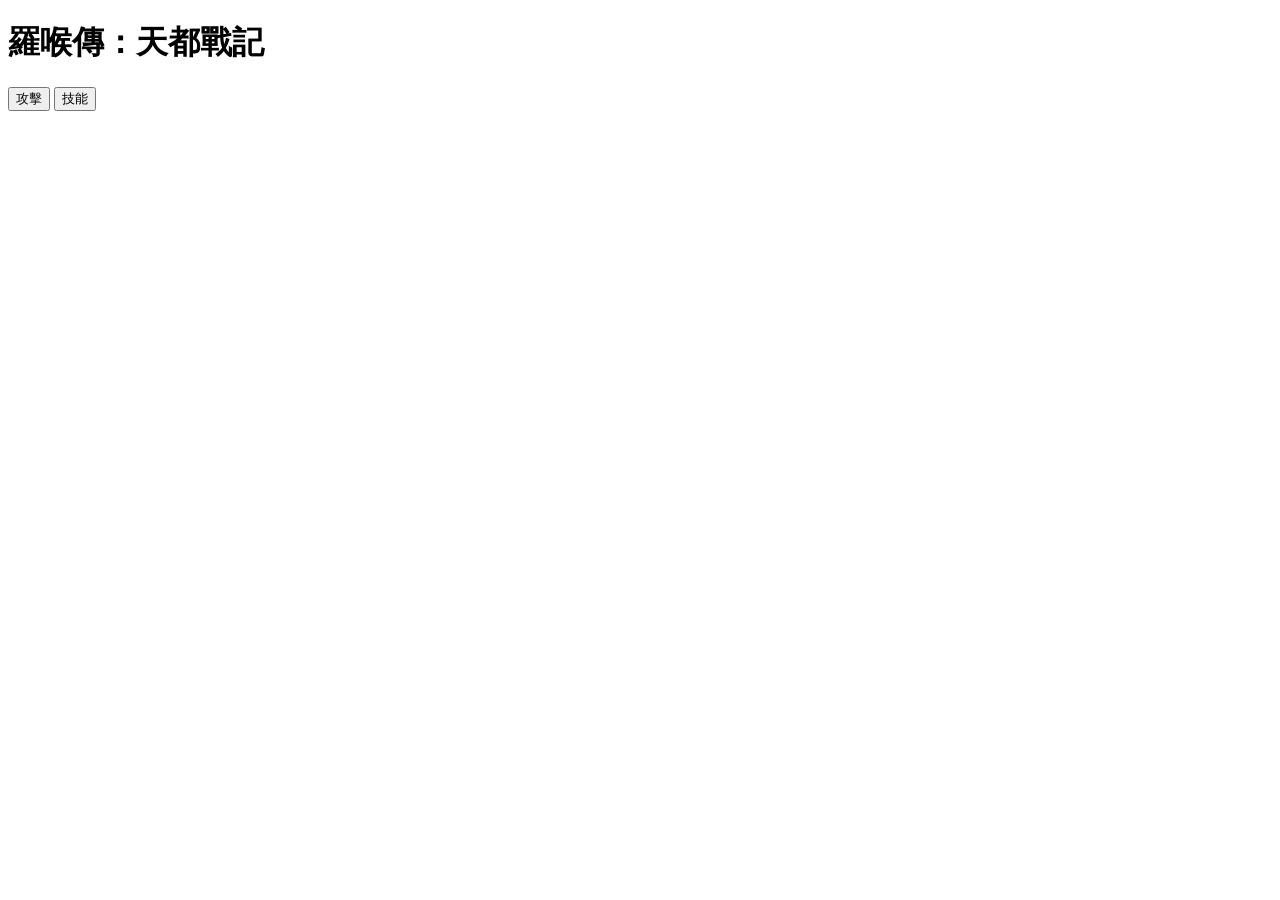
==== index.html @ 27faaa66 "add main game html" ====
<!DOCTYPE html>
<html lang="zh-TW">
<head>
  <meta charset="UTF-8">
  <title>羅喉傳：天都戰記</title>
  <link rel="stylesheet" href="styles.css">
</head>
<body>
  <div id="game">
    <h1>羅喉傳：天都戰記</h1>
    <div id="story"></div>
    <div id="choices"></div>
    <div id="battle" class="hidden">
      <p id="battle-log"></p>
      <button onclick="attack()">攻擊</button>
      <button onclick="skill()">技能</button>
    </div>
    <div id="status"></div>
  </div>
  <script src="data/story.js"></script>
  <script src="game.js"></script>
</body>
</html>
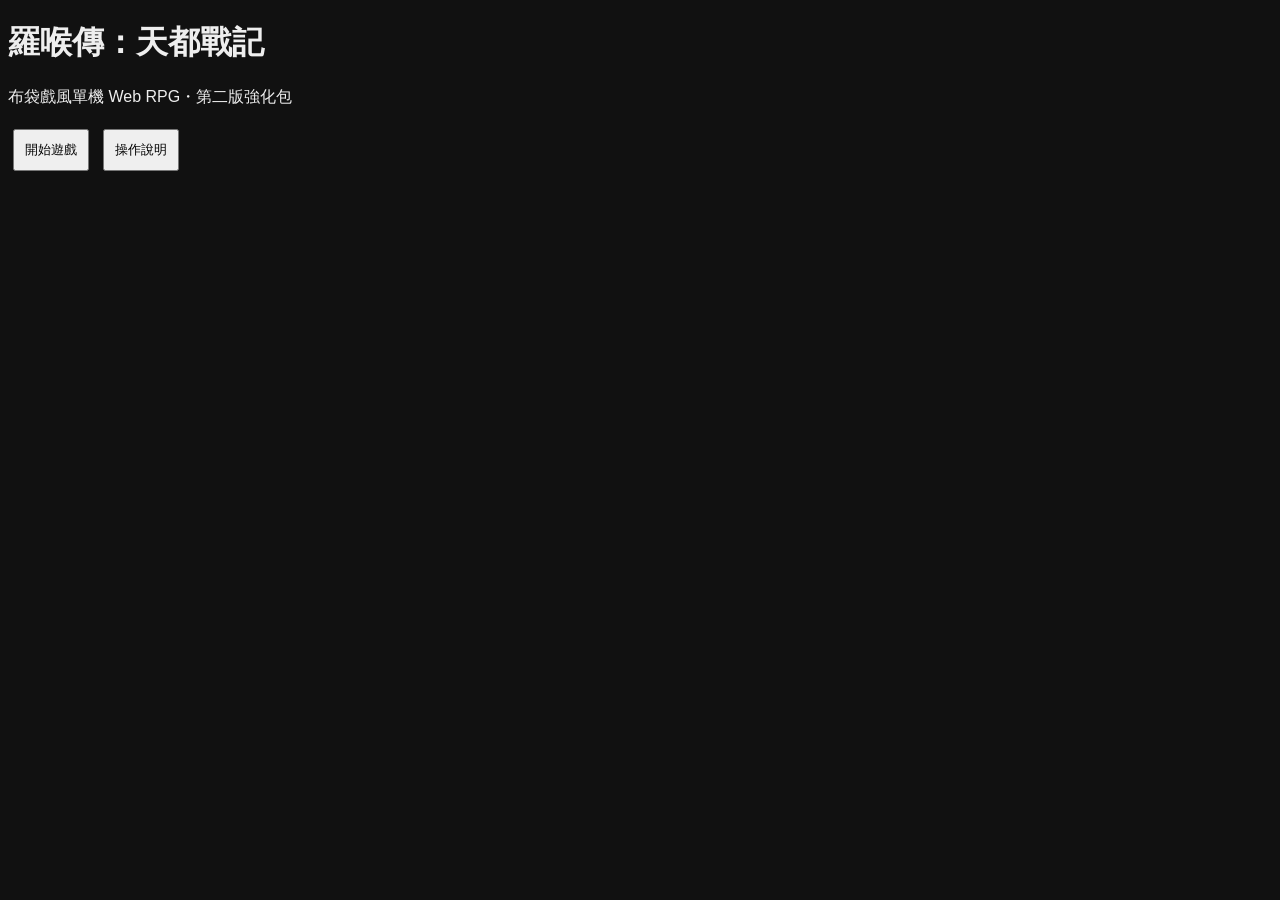
==== commit cddc74f2: "Update index.html" ====
--- a/index.html
+++ b/index.html
@@ -1,23 +1,139 @@
 <!DOCTYPE html>
 <html lang="zh-TW">
 <head>
-  <meta charset="UTF-8">
-  <title>羅喉傳：天都戰記</title>
-  <link rel="stylesheet" href="styles.css">
+  <meta charset="UTF-8" />
+  <meta name="viewport" content="width=device-width, initial-scale=1.0" />
+  <title>羅喉傳：天都戰記 v2</title>
+  <link rel="stylesheet" href="styles.css" />
 </head>
 <body>
-  <div id="game">
-    <h1>羅喉傳：天都戰記</h1>
-    <div id="story"></div>
-    <div id="choices"></div>
-    <div id="battle" class="hidden">
-      <p id="battle-log"></p>
-      <button onclick="attack()">攻擊</button>
-      <button onclick="skill()">技能</button>
+  <div id="title-screen" class="title-screen">
+    <div class="title-overlay">
+      <h1>羅喉傳：天都戰記</h1>
+      <p>布袋戲風單機 Web RPG・第二版強化包</p>
+      <div class="title-buttons">
+        <button id="start-game-btn">開始遊戲</button>
+        <button id="show-help-btn" class="ghost">操作說明</button>
+      </div>
     </div>
-    <div id="status"></div>
   </div>
+
+  <div id="help-modal" class="modal hidden">
+    <div class="modal-card">
+      <h2>遊戲操作方式</h2>
+      <ul class="help-list">
+        <li>點選劇情選項推進主線</li>
+        <li>普通攻擊：穩定輸出並累積怒氣</li>
+        <li>武君戰印：消耗真元造成高傷害</li>
+        <li>計略觀心：恢復真元並微幅增加真相傾向</li>
+        <li>終式・計都斬：怒氣滿 100 時可施放</li>
+        <li>儲存進度：將資料寫入瀏覽器 localStorage</li>
+        <li>讀取進度：回到先前的進度節點</li>
+        <li>章節選單：可觀看目前章節流程</li>
+      </ul>
+      <button id="close-help-btn">關閉</button>
+    </div>
+  </div>
+
+  <div id="game-app" class="page-shell hidden">
+    <aside class="sidebar panel">
+      <h1>羅喉傳：天都戰記</h1>
+      <p class="subtitle">第二版・單機強化版</p>
+
+      <section class="portrait-panel">
+        <div id="portrait" class="portrait-frame">
+          <div class="portrait-name">武君・羅喉</div>
+        </div>
+      </section>
+
+      <section class="status-block">
+        <h2>角色狀態</h2>
+        <div class="meter-wrap">
+          <div class="meter-label"><span>氣血</span><span id="hp-text"></span></div>
+          <div class="meter"><div id="hp-bar" class="meter-fill"></div></div>
+        </div>
+        <div class="meter-wrap">
+          <div class="meter-label"><span>真元</span><span id="mp-text"></span></div>
+          <div class="meter"><div id="mp-bar" class="meter-fill alt"></div></div>
+        </div>
+        <div class="meter-wrap">
+          <div class="meter-label"><span>怒氣</span><span id="rage-text"></span></div>
+          <div class="meter"><div id="rage-bar" class="meter-fill rage"></div></div>
+        </div>
+        <div id="stats" class="stats-grid"></div>
+      </section>
+
+      <section class="status-block">
+        <h2>命運傾向</h2>
+        <div class="fate-row"><span>霸道</span><strong id="fate-tyrant">0</strong></div>
+        <div class="fate-row"><span>王道</span><strong id="fate-king">0</strong></div>
+        <div class="fate-row"><span>真相</span><strong id="fate-truth">0</strong></div>
+      </section>
+
+      <section class="status-block">
+        <h2>系統功能</h2>
+        <div class="system-buttons">
+          <button id="save-btn">儲存進度</button>
+          <button id="load-btn">讀取進度</button>
+          <button id="toggle-audio-btn">音效：關</button>
+          <button id="restart-btn" class="ghost">重新開始</button>
+        </div>
+        <p id="system-message" class="system-message"></p>
+      </section>
+    </aside>
+
+    <main class="main panel">
+      <section class="chapter-bar">
+        <div>
+          <span class="small-label">目前章節</span>
+          <h2 id="chapter-title">序章</h2>
+        </div>
+        <div id="chapter-badge" class="chapter-badge">命運啟程</div>
+      </section>
+
+      <section class="chapter-map panel-lite">
+        <h3>章節流程</h3>
+        <div id="chapter-map" class="chapter-map-list"></div>
+      </section>
+
+      <section id="scene-panel" class="scene-panel">
+        <div id="story-tags" class="story-tags"></div>
+        <div id="story" class="story-text"></div>
+      </section>
+
+      <section id="battle-panel" class="battle-panel hidden">
+        <div class="enemy-card">
+          <div class="enemy-head">
+            <div>
+              <div class="small-label">當前敵手</div>
+              <h3 id="enemy-name">敵人</h3>
+            </div>
+            <div id="enemy-level" class="enemy-level">Lv.1</div>
+          </div>
+          <div class="meter-wrap">
+            <div class="meter-label"><span>敵方氣血</span><span id="enemy-hp-text"></span></div>
+            <div class="meter"><div id="enemy-hp-bar" class="meter-fill enemy"></div></div>
+          </div>
+          <p id="battle-log" class="battle-log"></p>
+        </div>
+        <div id="battle-actions" class="battle-actions"></div>
+      </section>
+
+      <section>
+        <div id="choices" class="choices"></div>
+      </section>
+
+      <section class="panel-lite log-panel">
+        <h3>劇情日誌</h3>
+        <div id="story-log" class="story-log"></div>
+      </section>
+    </main>
+  </div>
+
+  <audio id="click-audio" preload="none"></audio>
+  <audio id="battle-audio" loop preload="none"></audio>
+
   <script src="data/story.js"></script>
   <script src="game.js"></script>
 </body>
-</html>+</html>
--- a/styles.css
+++ b/styles.css
@@ -0,0 +1,16 @@
+body {
+  background: #111;
+  color: #eee;
+  font-family: Arial;
+}
+#game {
+  width: 600px;
+  margin: auto;
+}
+button {
+  margin: 5px;
+  padding: 10px;
+}
+.hidden {
+  display: none;
+}
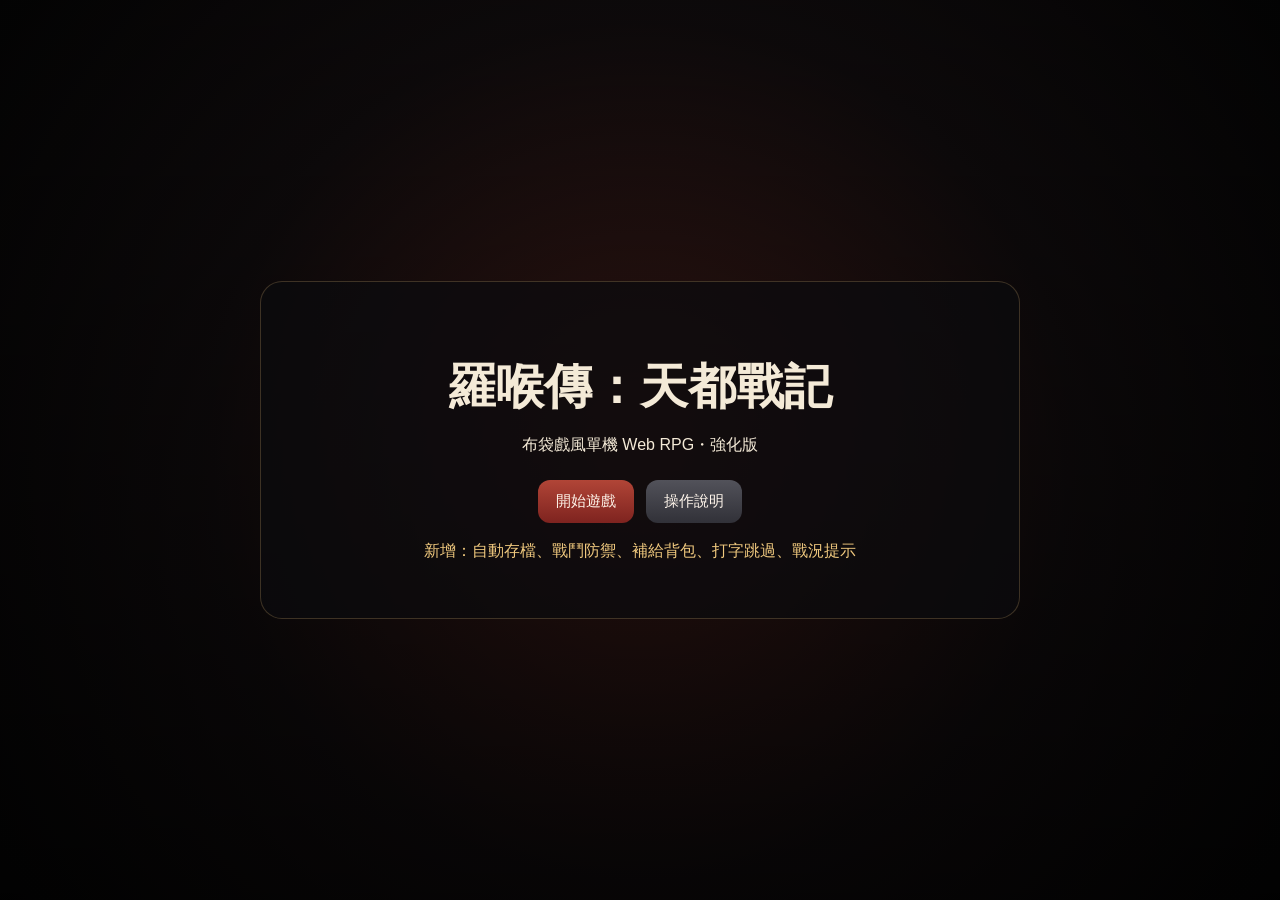
==== commit 31644ce2: "Add files via upload" ====
--- a/index.html
+++ b/index.html
@@ -3,18 +3,19 @@
 <head>
   <meta charset="UTF-8" />
   <meta name="viewport" content="width=device-width, initial-scale=1.0" />
-  <title>羅喉傳：天都戰記 v2</title>
+  <title>羅喉傳：天都戰記 v3</title>
   <link rel="stylesheet" href="styles.css" />
 </head>
 <body>
   <div id="title-screen" class="title-screen">
     <div class="title-overlay">
       <h1>羅喉傳：天都戰記</h1>
-      <p>布袋戲風單機 Web RPG・第二版強化包</p>
+      <p>布袋戲風單機 Web RPG・強化版</p>
       <div class="title-buttons">
         <button id="start-game-btn">開始遊戲</button>
         <button id="show-help-btn" class="ghost">操作說明</button>
       </div>
+      <p class="tip-text">新增：自動存檔、戰鬥防禦、補給背包、打字跳過、戰況提示</p>
     </div>
   </div>
 
@@ -22,14 +23,15 @@
     <div class="modal-card">
       <h2>遊戲操作方式</h2>
       <ul class="help-list">
-        <li>點選劇情選項推進主線</li>
-        <li>普通攻擊：穩定輸出並累積怒氣</li>
-        <li>武君戰印：消耗真元造成高傷害</li>
-        <li>計略觀心：恢復真元並微幅增加真相傾向</li>
-        <li>終式・計都斬：怒氣滿 100 時可施放</li>
-        <li>儲存進度：將資料寫入瀏覽器 localStorage</li>
-        <li>讀取進度：回到先前的進度節點</li>
-        <li>章節選單：可觀看目前章節流程</li>
+        <li>點選劇情選項推進主線，關鍵選項會影響結局走向。</li>
+        <li>普通攻擊：穩定輸出並快速累積怒氣。</li>
+        <li>武君戰印：消耗真元造成高傷害。</li>
+        <li>計略觀心：回復真元並增加真相傾向。</li>
+        <li>戰場防禦：減少下一次受到的傷害，並小幅回復真元。</li>
+        <li>軍糧丹：戰鬥中可即時補血，擊敗首領後有機率補充。</li>
+        <li>終式・計都斬：怒氣滿 100 時可施放。</li>
+        <li>點擊劇情文字區可直接跳過打字效果。</li>
+        <li>每次進入新章節或戰鬥勝利後會自動存檔。</li>
       </ul>
       <button id="close-help-btn">關閉</button>
     </div>
@@ -38,7 +40,7 @@
   <div id="game-app" class="page-shell hidden">
     <aside class="sidebar panel">
       <h1>羅喉傳：天都戰記</h1>
-      <p class="subtitle">第二版・單機強化版</p>
+      <p class="subtitle">第三版・單機強化版</p>
 
       <section class="portrait-panel">
         <div id="portrait" class="portrait-frame">
@@ -68,6 +70,12 @@
         <div class="fate-row"><span>霸道</span><strong id="fate-tyrant">0</strong></div>
         <div class="fate-row"><span>王道</span><strong id="fate-king">0</strong></div>
         <div class="fate-row"><span>真相</span><strong id="fate-truth">0</strong></div>
+      </section>
+
+      <section class="status-block">
+        <h2>戰場資源</h2>
+        <div class="fate-row"><span>軍糧丹</span><strong id="potion-count">0</strong></div>
+        <div class="fate-row"><span>防禦架勢</span><strong id="guard-status">未啟動</strong></div>
       </section>
 
       <section class="status-block">
@@ -114,6 +122,7 @@
             <div class="meter-label"><span>敵方氣血</span><span id="enemy-hp-text"></span></div>
             <div class="meter"><div id="enemy-hp-bar" class="meter-fill enemy"></div></div>
           </div>
+          <div id="enemy-intent" class="enemy-intent"></div>
           <p id="battle-log" class="battle-log"></p>
         </div>
         <div id="battle-actions" class="battle-actions"></div>
--- a/styles.css
+++ b/styles.css
@@ -1,16 +1,319 @@
+* {
+  box-sizing: border-box;
+}
+
 body {
-  background: #111;
-  color: #eee;
-  font-family: Arial;
-}
-#game {
-  width: 600px;
-  margin: auto;
-}
+  margin: 0;
+  background:
+    radial-gradient(circle at top, #331d1d 0%, #140f12 45%, #080808 100%);
+  color: #f4ead7;
+  font-family: "Noto Sans TC", Arial, sans-serif;
+}
+
+.hidden {
+  display: none !important;
+}
+
+.title-screen {
+  min-height: 100vh;
+  display: grid;
+  place-items: center;
+  background:
+    linear-gradient(rgba(0,0,0,0.45), rgba(0,0,0,0.7)),
+    radial-gradient(circle at center, #5c2721 0%, #171113 55%, #050505 100%);
+}
+
+.title-overlay {
+  text-align: center;
+  padding: 40px;
+  width: min(90%, 760px);
+  border: 1px solid rgba(220, 181, 112, 0.24);
+  border-radius: 22px;
+  background: rgba(12, 12, 14, 0.72);
+}
+
+.title-overlay h1 {
+  font-size: 48px;
+  margin-bottom: 12px;
+}
+
+.tip-text {
+  margin-top: 18px;
+  color: #f0c97e;
+}
+
+.title-buttons {
+  margin-top: 24px;
+  display: flex;
+  justify-content: center;
+  gap: 12px;
+  flex-wrap: wrap;
+}
+
+.page-shell {
+  width: min(1320px, 100%);
+  margin: 0 auto;
+  padding: 20px;
+  display: grid;
+  grid-template-columns: 320px 1fr;
+  gap: 20px;
+}
+
+.panel,
+.panel-lite,
+.modal-card {
+  background: rgba(15, 15, 18, 0.9);
+  border: 1px solid rgba(201, 163, 92, 0.24);
+  border-radius: 18px;
+  box-shadow: 0 14px 40px rgba(0, 0, 0, 0.35);
+}
+
+.panel-lite {
+  padding: 16px;
+}
+
+.sidebar,
+.main {
+  padding: 20px;
+}
+
+.subtitle,
+.small-label,
+.system-message {
+  color: #cdbb9f;
+}
+
+.status-block {
+  margin-top: 20px;
+  padding-top: 16px;
+  border-top: 1px solid rgba(201, 163, 92, 0.16);
+}
+
+.portrait-panel {
+  margin-top: 18px;
+}
+
+.portrait-frame {
+  height: 220px;
+  border-radius: 18px;
+  background:
+    linear-gradient(rgba(0,0,0,0.25), rgba(0,0,0,0.45)),
+    radial-gradient(circle at 50% 25%, #5e2f28 0%, #24181c 60%, #101012 100%);
+  border: 1px solid rgba(255,255,255,0.08);
+  display: flex;
+  align-items: flex-end;
+  justify-content: center;
+  padding: 16px;
+  position: relative;
+}
+
+.portrait-frame::before {
+  content: "羅喉";
+  font-size: 54px;
+  color: rgba(255,255,255,0.08);
+  position: absolute;
+  top: 20px;
+  left: 20px;
+  letter-spacing: 6px;
+}
+
+.portrait-name {
+  padding: 8px 14px;
+  border-radius: 999px;
+  background: rgba(0,0,0,0.4);
+}
+
+.meter-wrap {
+  margin-bottom: 14px;
+}
+
+.meter-label,
+.fate-row,
+.enemy-head,
+.chapter-bar {
+  display: flex;
+  align-items: center;
+  justify-content: space-between;
+}
+
+.meter {
+  width: 100%;
+  height: 12px;
+  background: #221b1b;
+  border-radius: 999px;
+  overflow: hidden;
+  border: 1px solid rgba(255,255,255,0.08);
+}
+
+.meter-fill {
+  height: 100%;
+  width: 0%;
+  background: linear-gradient(90deg, #e2b96f, #b84b3c);
+  transition: width 0.25s ease;
+}
+
+.meter-fill.alt {
+  background: linear-gradient(90deg, #6aa7d8, #4a62d8);
+}
+
+.meter-fill.rage {
+  background: linear-gradient(90deg, #ff9248, #ff3f3f);
+}
+
+.meter-fill.enemy {
+  background: linear-gradient(90deg, #7f1515, #d63b3b);
+}
+
+.stats-grid {
+  display: grid;
+  grid-template-columns: 1fr 1fr;
+  gap: 8px;
+}
+
+.stats-grid div,
+.fate-row,
+.chapter-badge,
+.enemy-level,
+.chapter-map-item,
+.enemy-intent {
+  padding: 8px 10px;
+  background: rgba(255,255,255,0.04);
+  border-radius: 10px;
+}
+
+.chapter-map {
+  margin-bottom: 18px;
+}
+
+.chapter-map-list {
+  display: grid;
+  grid-template-columns: repeat(auto-fit, minmax(150px, 1fr));
+  gap: 10px;
+}
+
+.chapter-map-item.active {
+  border: 1px solid rgba(255, 206, 122, 0.45);
+  color: #ffcf7a;
+}
+
+.chapter-map-item.reached {
+  box-shadow: inset 0 0 0 1px rgba(255,255,255,0.06);
+}
+
+.scene-panel,
+.enemy-card {
+  background: rgba(255,255,255,0.03);
+  border-radius: 16px;
+  padding: 18px;
+  border: 1px solid rgba(255,255,255,0.06);
+}
+
+.story-text {
+  min-height: 220px;
+  line-height: 1.85;
+  font-size: 17px;
+  white-space: pre-line;
+  cursor: pointer;
+}
+
+.story-tags {
+  display: flex;
+  gap: 8px;
+  margin-bottom: 14px;
+  flex-wrap: wrap;
+}
+
+.story-tags span {
+  font-size: 12px;
+  padding: 4px 10px;
+  border-radius: 999px;
+  background: rgba(201, 163, 92, 0.12);
+  color: #f0c97e;
+}
+
+.choices,
+.battle-actions,
+.system-buttons {
+  display: flex;
+  flex-wrap: wrap;
+  gap: 12px;
+  margin-top: 18px;
+}
+
 button {
-  margin: 5px;
-  padding: 10px;
-}
-.hidden {
-  display: none;
-}+  border: none;
+  border-radius: 12px;
+  padding: 12px 18px;
+  background: linear-gradient(180deg, #b14537, #7e231f);
+  color: #fff6ec;
+  cursor: pointer;
+  font-size: 15px;
+  transition: transform 0.15s ease, opacity 0.15s ease;
+}
+
+button:hover {
+  transform: translateY(-1px);
+}
+
+button.ghost {
+  background: linear-gradient(180deg, #52525a, #313138);
+}
+
+button:disabled {
+  opacity: 0.5;
+  cursor: not-allowed;
+  transform: none;
+}
+
+.enemy-intent {
+  margin-top: 14px;
+  color: #ffcf7a;
+}
+
+.battle-log {
+  min-height: 88px;
+  line-height: 1.7;
+  white-space: pre-line;
+  color: #f8e8c5;
+}
+
+.log-panel {
+  margin-top: 18px;
+}
+
+.story-log {
+  max-height: 180px;
+  overflow: auto;
+  line-height: 1.7;
+  color: #dbc9aa;
+  white-space: pre-line;
+}
+
+.help-list {
+  padding-left: 18px;
+  line-height: 1.8;
+}
+
+.modal {
+  position: fixed;
+  inset: 0;
+  background: rgba(0,0,0,0.58);
+  display: grid;
+  place-items: center;
+  z-index: 30;
+}
+
+.modal-card {
+  width: min(92%, 640px);
+  padding: 24px;
+}
+
+@media (max-width: 920px) {
+  .page-shell {
+    grid-template-columns: 1fr;
+  }
+
+  .title-overlay h1 {
+    font-size: 34px;
+  }
+}
